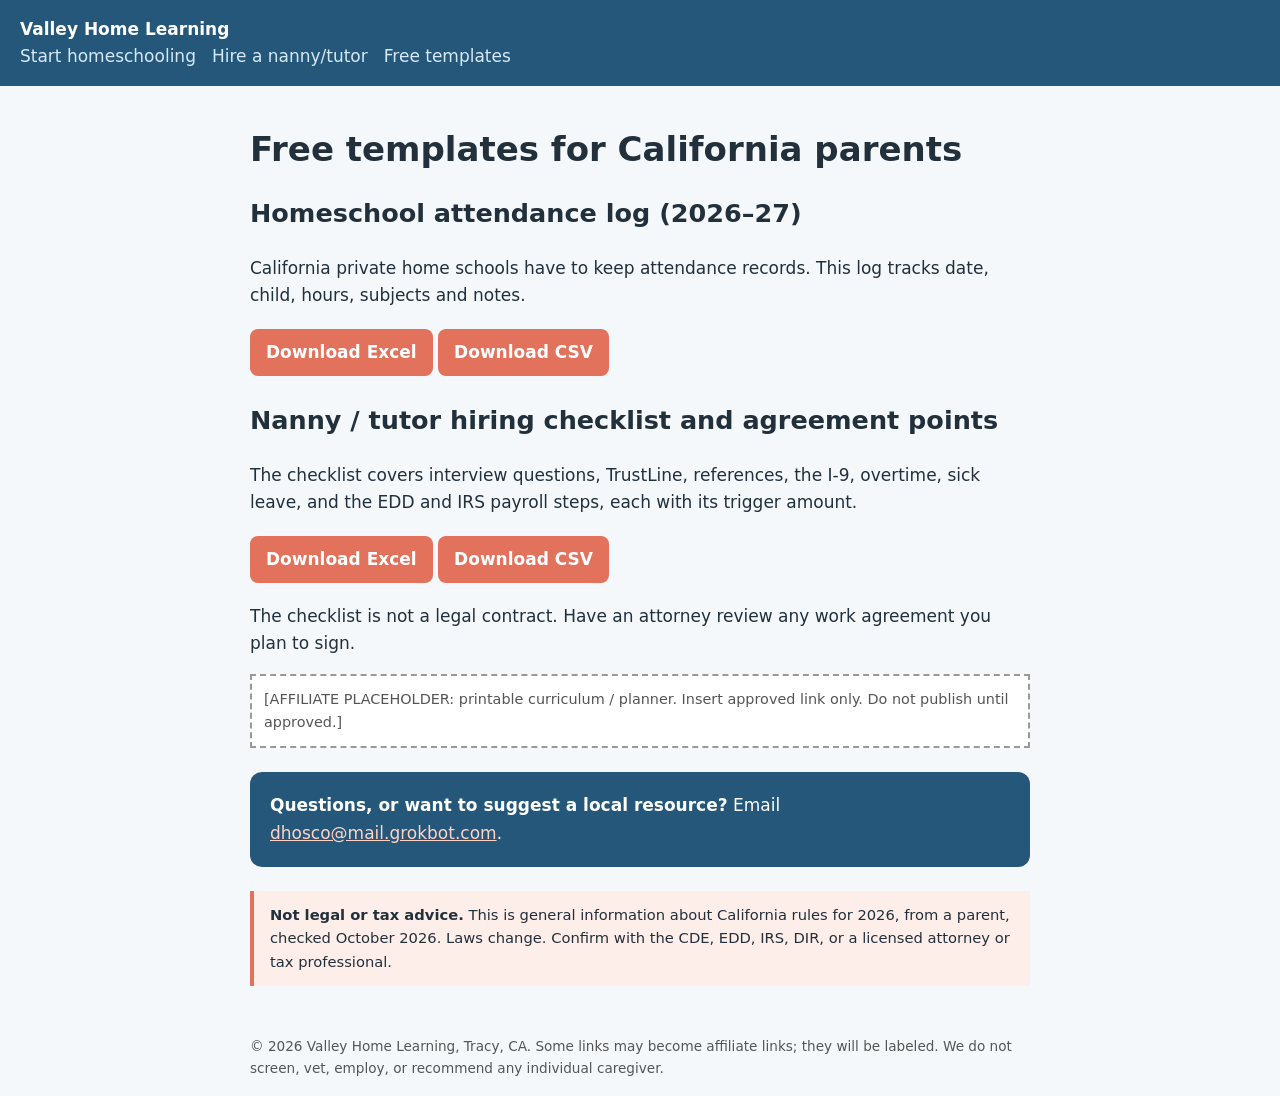
==== free-templates.html @ 61c3ed4a "Valley Home Learning: homepage, 3 pages, templates" ====
<!doctype html><html lang="en"><head><meta charset="utf-8"><meta name="viewport" content="width=device-width,initial-scale=1"><title>Free Homeschool Attendance Log & Nanny Hiring Checklist | Valley Home Learning</title><meta name="description" content="Free downloadable homeschool attendance log and nanny/tutor hiring checklist for California parents."><link rel="stylesheet" href="style.css"></head><body>
<header><a href="index.html">Valley Home Learning</a><nav><a href="how-to-homeschool-in-california.html">Start homeschooling</a><a href="hire-nanny-or-tutor-california.html">Hire a nanny/tutor</a><a href="free-templates.html">Free templates</a></nav></header><main>
<h1>Free templates for California parents</h1>
<h2>Homeschool attendance log (2026&ndash;27)</h2><p>California private home schools have to keep attendance records. This log tracks date, child, hours, subjects and notes.</p><p><a class="btn" href="downloads/homeschool-attendance-log-2026-27.xlsx" download>Download Excel</a> <a class="btn" href="downloads/homeschool-attendance-log-2026-27.csv" download>Download CSV</a></p>
<h2>Nanny / tutor hiring checklist and agreement points</h2><p>The checklist covers interview questions, TrustLine, references, the I-9, overtime, sick leave, and the EDD and IRS payroll steps, each with its trigger amount.</p><p><a class="btn" href="downloads/nanny-tutor-hiring-checklist-2026.xlsx" download>Download Excel</a> <a class="btn" href="downloads/nanny-tutor-hiring-checklist-2026.csv" download>Download CSV</a></p>
<p>The checklist is not a legal contract. Have an attorney review any work agreement you plan to sign.</p>
<div class="aff">[AFFILIATE PLACEHOLDER: printable curriculum / planner. Insert approved link only. Do not publish until approved.]</div>
<div class="cta"><strong>Questions, or want to suggest a local resource?</strong> Email <a href="mailto:dhosco@mail.grokbot.com">dhosco@mail.grokbot.com</a>. <!-- PLACEHOLDER: future local tutor/nanny listings page --></div>
<p class="note"><strong>Not legal or tax advice.</strong> This is general information about California rules for 2026, from a parent, checked October 2026. Laws change. Confirm with the CDE, EDD, IRS, DIR, or a licensed attorney or tax professional.</p></main>
<footer>&copy; 2026 Valley Home Learning, Tracy, CA. Some links may become affiliate links; they will be labeled. We do not screen, vet, employ, or recommend any individual caregiver.</footer></body></html>
---- style.css ----
*{box-sizing:border-box}body{margin:0;font:17px/1.6 system-ui,sans-serif;color:#22303c;background:#f4f8fb}
header{background:#24577a;color:#fff;padding:1rem 1.25rem}header a{color:#fff;text-decoration:none;font-weight:700}
nav a{color:#d6e9f6;margin-right:1rem;font-weight:400}main{max-width:820px;margin:auto;padding:1.25rem}
.hero{background:#fff;border-radius:12px;padding:1.5rem;margin:1rem 0;box-shadow:0 1px 4px #0001}
.cards{display:grid;grid-template-columns:repeat(auto-fit,minmax(220px,1fr));gap:1rem}
.card{background:#fff;border-radius:12px;padding:1rem;border-top:4px solid #e2725b}.card a{color:#24577a;font-weight:700}
.btn{display:inline-block;background:#e2725b;color:#fff;padding:.6rem 1rem;border-radius:8px;text-decoration:none;font-weight:700;margin:.2rem 0}
.note{background:#fdeee9;border-left:4px solid #e2725b;padding:.75rem 1rem;font-size:.92rem}
.aff{border:2px dashed #999;padding:.75rem;background:#fff;font-size:.9rem;color:#555;margin:1rem 0}
.cta{background:#24577a;color:#fff;border-radius:12px;padding:1.25rem;margin:1.5rem 0}.cta a{color:#ffd2c4}
table{border-collapse:collapse;width:100%;background:#fff}td,th{border:1px solid #ddd;padding:.4rem .6rem;text-align:left}
footer{max-width:820px;margin:auto;padding:1rem 1.25rem;font-size:.85rem;color:#555}h1{line-height:1.2}
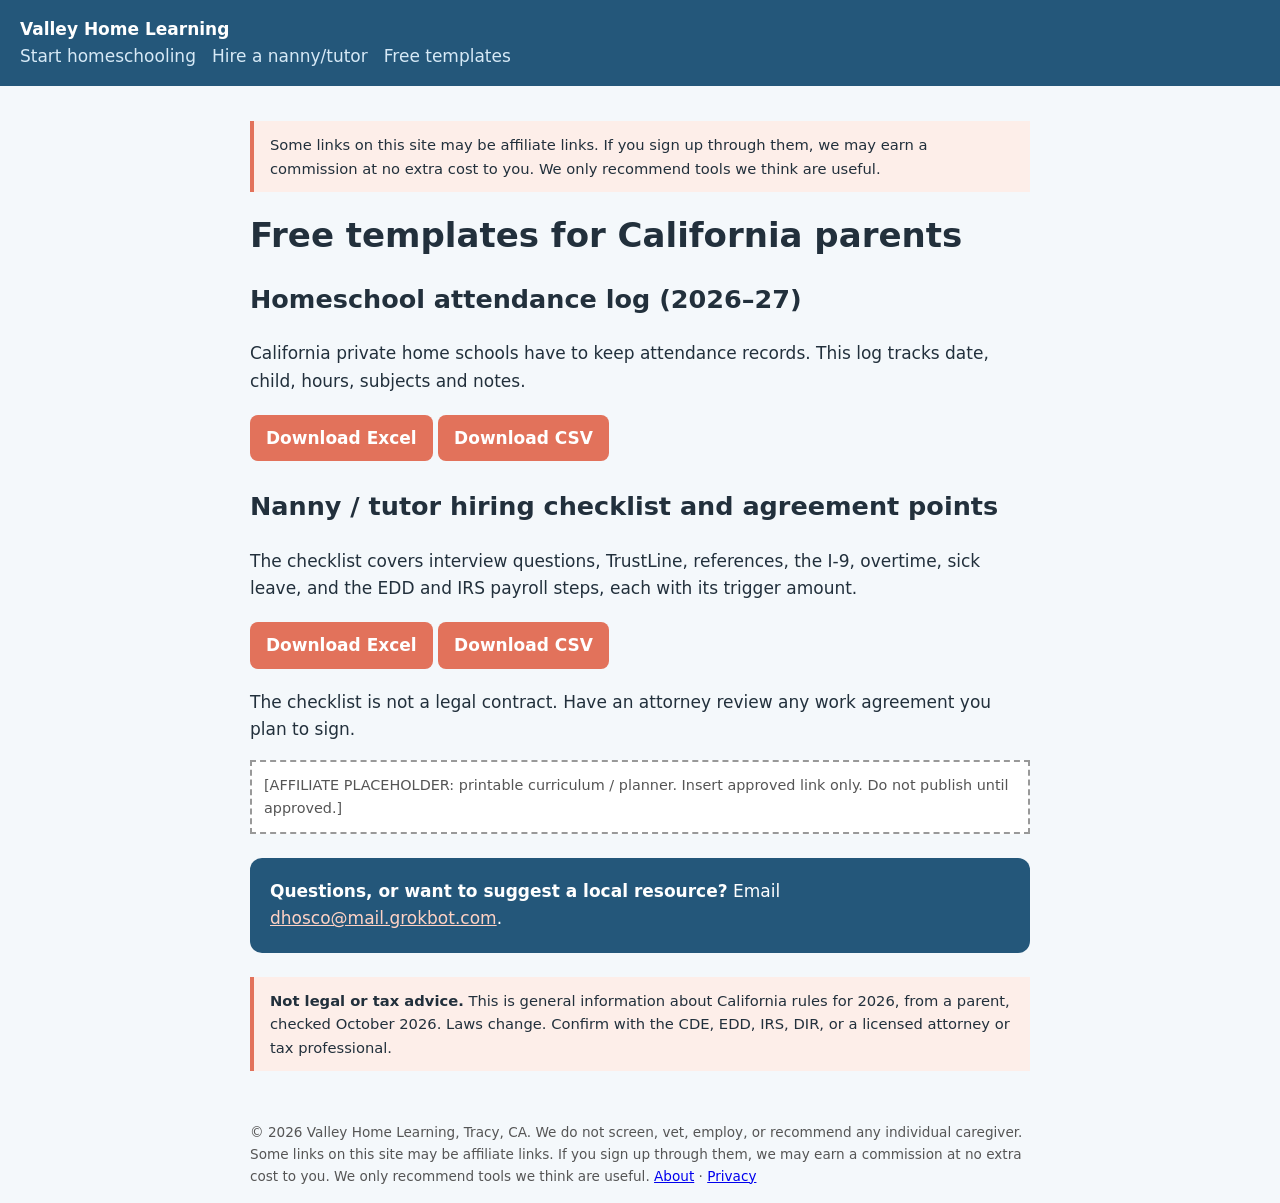
==== commit cc8f7405: "Add affiliate disclosure, privacy policy, about page" ====
--- a/free-templates.html
+++ b/free-templates.html
@@ -1,5 +1,6 @@
 <!doctype html><html lang="en"><head><meta charset="utf-8"><meta name="viewport" content="width=device-width,initial-scale=1"><title>Free Homeschool Attendance Log & Nanny Hiring Checklist | Valley Home Learning</title><meta name="description" content="Free downloadable homeschool attendance log and nanny/tutor hiring checklist for California parents."><link rel="stylesheet" href="style.css"></head><body>
 <header><a href="index.html">Valley Home Learning</a><nav><a href="how-to-homeschool-in-california.html">Start homeschooling</a><a href="hire-nanny-or-tutor-california.html">Hire a nanny/tutor</a><a href="free-templates.html">Free templates</a></nav></header><main>
+<p class="note disclosure">Some links on this site may be affiliate links. If you sign up through them, we may earn a commission at no extra cost to you. We only recommend tools we think are useful.</p>
 <h1>Free templates for California parents</h1>
 <h2>Homeschool attendance log (2026&ndash;27)</h2><p>California private home schools have to keep attendance records. This log tracks date, child, hours, subjects and notes.</p><p><a class="btn" href="downloads/homeschool-attendance-log-2026-27.xlsx" download>Download Excel</a> <a class="btn" href="downloads/homeschool-attendance-log-2026-27.csv" download>Download CSV</a></p>
 <h2>Nanny / tutor hiring checklist and agreement points</h2><p>The checklist covers interview questions, TrustLine, references, the I-9, overtime, sick leave, and the EDD and IRS payroll steps, each with its trigger amount.</p><p><a class="btn" href="downloads/nanny-tutor-hiring-checklist-2026.xlsx" download>Download Excel</a> <a class="btn" href="downloads/nanny-tutor-hiring-checklist-2026.csv" download>Download CSV</a></p>
@@ -7,4 +8,5 @@
 <div class="aff">[AFFILIATE PLACEHOLDER: printable curriculum / planner. Insert approved link only. Do not publish until approved.]</div>
 <div class="cta"><strong>Questions, or want to suggest a local resource?</strong> Email <a href="mailto:dhosco@mail.grokbot.com">dhosco@mail.grokbot.com</a>. <!-- PLACEHOLDER: future local tutor/nanny listings page --></div>
 <p class="note"><strong>Not legal or tax advice.</strong> This is general information about California rules for 2026, from a parent, checked October 2026. Laws change. Confirm with the CDE, EDD, IRS, DIR, or a licensed attorney or tax professional.</p></main>
-<footer>&copy; 2026 Valley Home Learning, Tracy, CA. Some links may become affiliate links; they will be labeled. We do not screen, vet, employ, or recommend any individual caregiver.</footer></body></html>+<footer>&copy; 2026 Valley Home Learning, Tracy, CA. We do not screen, vet, employ, or recommend any individual caregiver. Some links on this site may be affiliate links. If you sign up through them, we may earn a commission at no extra cost to you. We only recommend tools we think are useful. <a href="about.html">About</a> &middot; <a href="privacy.html">Privacy</a></footer><script data-goatcounter="https://valleysites.goatcounter.com/count" async src="//gc.zgo.at/count.js"></script>
+</body></html>
